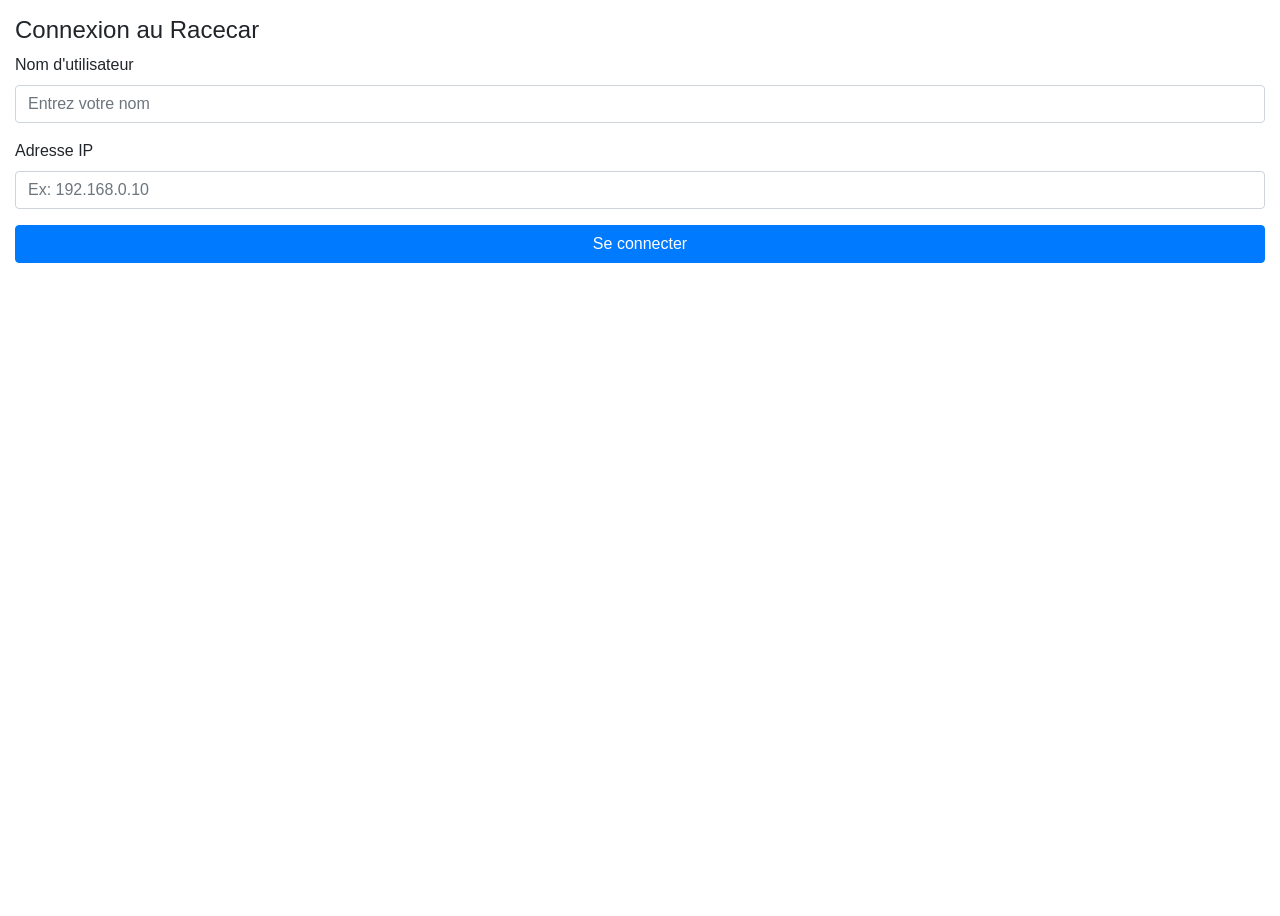
==== racecar_web_interface/dashboard.html @ f4e7b7e4 "l" ====
<!DOCTYPE html>
<html lang="fr-CA">

<head>
    <!-- Required meta tags -->
    <meta charset="UTF-8">
    <meta name="viewport" content="width=device-width, initial-scale=1.0, shrink-to-fit=no">

    <!-- CSS -->
    <link rel="stylesheet" href="css/bootstrap.min.css">
    <link rel="stylesheet" href="css/dashboard.css">

    <!-- JavaScript - Import Dependencies -->
    <!-- jQuery first, then Popper.js, then Bootstrap JS -->
    <script src="js/jquery-3.3.1.slim.min.js"></script>
    <script src="js/popper.min.js"></script>
    <script src="js/bootstrap.min.js"></script>
    <script src="js/virtualjoystick.js"></script>
    <script src="js/roslib.min.js"></script> <!-- rosbridge -->

    <title>GRO525 | Dashboard</title>
</head>

<body>

    <!-- Header -->
    <nav class="navbar navbar-dark bg-dark">
        <div class="container-fluid">
            <span class="navbar-brand mb-0 h1">DASHBOARD</span>
            <span class="text-light" id="userInfo"></span>
            <span class="badge bg-secondary ms-3" id="connectionStatus">Déconnecté</span>
        </div>
    </nav>

    <!-- Main layout BEGIN-->
    <div class="container-fluid">
        <div class="row">
            <!-- Colonne de gauche : Status et Contrôle -->
            <div class="col-md-6">
                
            </div>

            <!-- Colonne de droite : Flux vidéo -->
            <div class="col-md-6">
                <h1 class="text-left">Caméra</h1>
                <div class="video-container">

                    <img id="videoStream" class="w-100" src="http://localhost:8080/stream?topic=/racecar/camera"
                        alt="Flux vidéo ROS">
                </div>
            </div>
        </div>
    </div>
    <!-- Main layout END-->

    <!-- Scripts -->
    <script type="text/javascript" src="js/dashboard.js"></script>
</body>

</html>
---- racecar_web_interface/css/dashboard.css ----
html,
body {
  font-size: 100%;
  font-family: Helvetica;
  height: 100%;
}

/*
 * Sidebar
 */

.sidebar {
  position: fixed;
  top: 0;
  bottom: 0;
  left: 0;
  /* Behind the navbar */
  z-index: 100;
  /* Height of navbar */
  padding: 48px 0 0;
  box-shadow: inset -1px 0 0 rgba(0, 0, 0, .1);
}

.sidebar-sticky {
  position: relative;
  top: 0;
  height: calc(100vh - 48px);
  padding-top: .5rem;
  overflow-x: hidden;
  /* Scrollable contents if viewport is shorter than content. */
  overflow-y: auto;
}

@supports ((position: -webkit-sticky) or (position: sticky)) {
  .sidebar-sticky {
    position: -webkit-sticky;
    position: sticky;
  }
}

.sidebar .nav-link {
  font-weight: 500;
  color: #333;
}

.sidebar .nav-link.active {
  color: #007bff;
}

.sidebar-heading {
  font-size: .75rem;
  text-transform: uppercase;
}

/*
 * Content
 */

[role="main"] {
  /* Space for fixed navbar */
  padding-top: 133px;
}

@media (min-width: 768px) {
  [role="main"] {
    /* Space for fixed navbar */
    padding-top: 48px;
  }
}

/*
 * Navbar
 */

.navbar-brand {
  padding-top: .75rem;
  padding-bottom: .75rem;
  font-size: 1rem;
  background-color: rgba(0, 0, 0, .25);
  box-shadow: inset -1px 0 0 rgba(0, 0, 0, .25);
}

.navbar .form-control {
  padding: .75rem 1rem;
  border-width: 0;
  border-radius: 0;
}

.form-control-dark {
  color: #fff;
  background-color: rgba(255, 255, 255, .1);
  border-color: rgba(255, 255, 255, .1);
}

.form-control-dark:focus {
  border-color: transparent;
  box-shadow: 0 0 0 3px rgba(255, 255, 255, .25);

  .
}
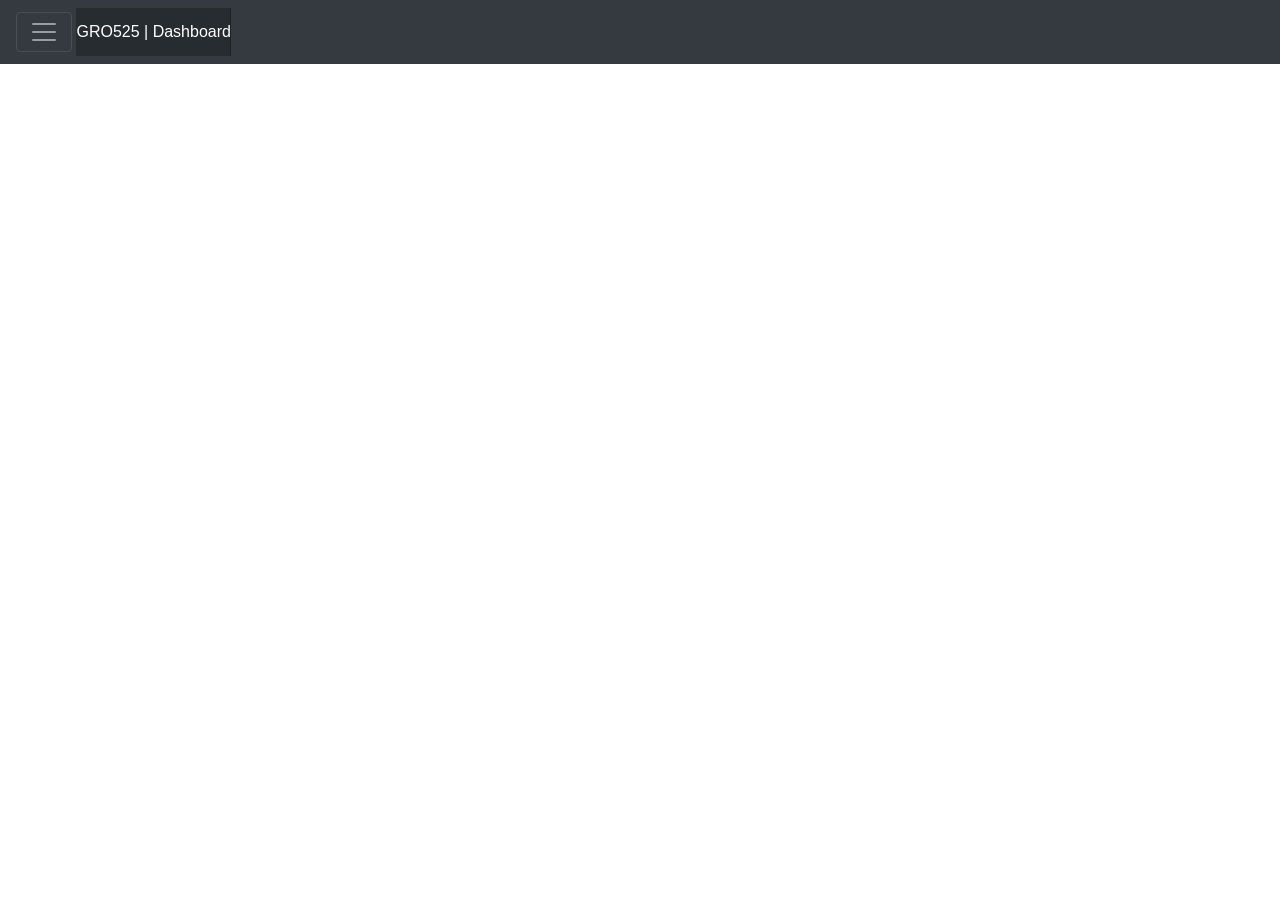
==== commit e845b580: "OK this does not work" ====
--- a/racecar_web_interface/dashboard.html
+++ b/racecar_web_interface/dashboard.html
@@ -22,38 +22,31 @@
 </head>
 
 <body>
+    <!-- Menu BEGIN-->
+    <div class="collapse" id="navbarToggleExternalContent">
+        <div class="bg-dark p-4">
+            <h6 class="text-white h4"></h6>
+        </div>
+    </div>
 
-    <!-- Header -->
     <nav class="navbar navbar-dark bg-dark">
-        <div class="container-fluid">
-            <span class="navbar-brand mb-0 h1">DASHBOARD</span>
-            <span class="text-light" id="userInfo"></span>
-            <span class="badge bg-secondary ms-3" id="connectionStatus">Déconnecté</span>
+        <div>
+            <button class="navbar-toggler" type="button" data-toggle="collapse"
+                data-target="#navbarToggleExternalContent">
+                <span class="navbar-toggler-icon"></span>
+            </button>
+            <a class="navbar-brand mx-auto text-white" id="navbar">GRO525 | Dashboard</a>
         </div>
     </nav>
+    <!-- Menu END-->
 
     <!-- Main layout BEGIN-->
     <div class="container-fluid">
-        <div class="row">
-            <!-- Colonne de gauche : Status et Contrôle -->
-            <div class="col-md-6">
-                
-            </div>
-
-            <!-- Colonne de droite : Flux vidéo -->
-            <div class="col-md-6">
-                <h1 class="text-left">Caméra</h1>
-                <div class="video-container">
-
-                    <img id="videoStream" class="w-100" src="http://localhost:8080/stream?topic=/racecar/camera"
-                        alt="Flux vidéo ROS">
-                </div>
-            </div>
+        <div id="joystick-container">
         </div>
     </div>
-    <!-- Main layout END-->
-
-    <!-- Scripts -->
+    <!-- vvv Use this file for your scripts vvv-->
+    <script type="text/javascript" src="js/common.js"></script>
     <script type="text/javascript" src="js/dashboard.js"></script>
 </body>
 
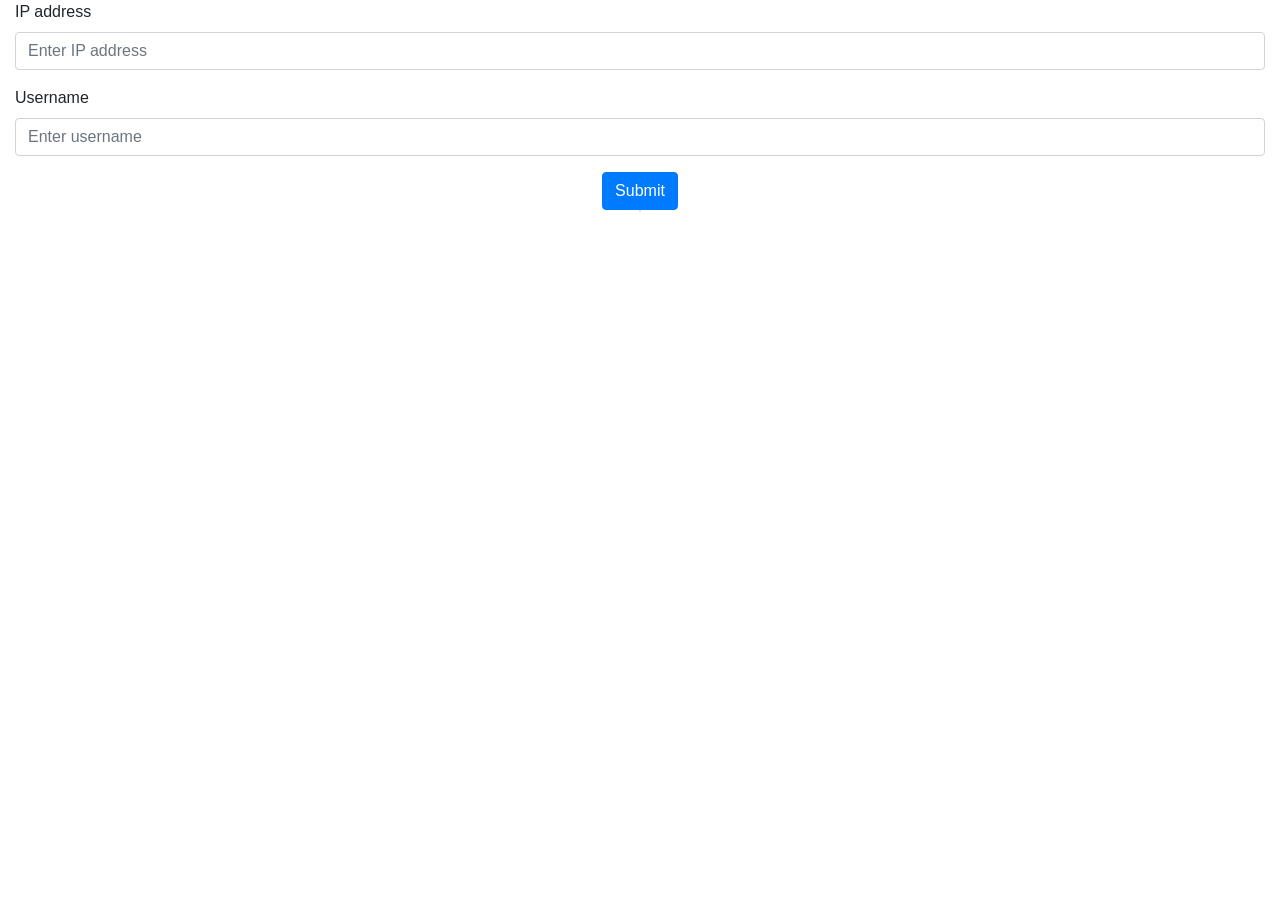
==== commit 71e357c9: "hhhhh" ====
--- a/racecar_web_interface/dashboard.html
+++ b/racecar_web_interface/dashboard.html
@@ -22,31 +22,40 @@
 </head>
 
 <body>
-    <!-- Menu BEGIN-->
-    <div class="collapse" id="navbarToggleExternalContent">
-        <div class="bg-dark p-4">
-            <h6 class="text-white h4"></h6>
-        </div>
-    </div>
 
+    <!-- Header -->
     <nav class="navbar navbar-dark bg-dark">
-        <div>
-            <button class="navbar-toggler" type="button" data-toggle="collapse"
-                data-target="#navbarToggleExternalContent">
-                <span class="navbar-toggler-icon"></span>
-            </button>
-            <a class="navbar-brand mx-auto text-white" id="navbar">GRO525 | Dashboard</a>
+        <div class="container-fluid">
+            <span class="navbar-brand mb-0 h1">DASHBOARD</span>
+            <span class="text-light" id="userInfo"></span>
+            <span class="badge bg-secondary ms-3" id="connectionStatus">Déconnecté</span>
         </div>
     </nav>
-    <!-- Menu END-->
 
     <!-- Main layout BEGIN-->
     <div class="container-fluid">
-        <div id="joystick-container">
+        <div class="row">
+            <!-- Colonne de gauche : Status et Contrôle -->
+            <div class="col-md-6">
+                <div id="joystick" class="border border-primary rounded-circle bg-light"
+                style="width: 300px; height: 300px; position: relative;"> 
+                
+            </div>
+
+            <!-- Colonne de droite : Flux vidéo -->
+            <div class="col-md-6">
+                <h1 class="text-left">Caméra</h1>
+                <div class="video-container">
+
+                    <img id="videoStream" class="w-100" src="http://localhost:8080/stream?topic=/racecar/camera"
+                        alt="Flux vidéo ROS">
+                </div>
+            </div>
         </div>
     </div>
-    <!-- vvv Use this file for your scripts vvv-->
-    <script type="text/javascript" src="js/common.js"></script>
+    <!-- Main layout END-->
+
+    <!-- Scripts -->
     <script type="text/javascript" src="js/dashboard.js"></script>
 </body>
 
--- a/racecar_web_interface/css/dashboard.css
+++ b/racecar_web_interface/css/dashboard.css
@@ -95,6 +95,48 @@
 .form-control-dark:focus {
   border-color: transparent;
   box-shadow: 0 0 0 3px rgba(255, 255, 255, .25);
+}
 
-  .
-}+
+.fixed-card {
+  width: 20rem;
+  height: 20rem;
+  display: flex;
+  flex-direction: column; /* Organise les enfants verticalement */
+  background-color: #f7f7f7;
+  border: 1px solid #c7c7c7;
+  border-radius: 0.25rem;
+}
+
+.card-header {
+  flex-shrink: 0; /* Empêche le titre de se redimensionner */
+  background-color: #343a40; /* Fond sombre pour le titre */
+  color: white; /* Texte blanc */
+  padding: 0.5rem; /* Espacement interne */
+  text-align: center;
+  font-size: 1.5rem;
+}
+
+.scrollable-content {
+  flex-grow: 1; /* Permet au contenu de prendre l'espace restant */
+  overflow-y: auto; /* Ajoute un défilement vertical si nécessaire */
+  padding: 0.5rem; /* Espacement interne pour le contenu */
+  scroll-behavior: smooth;
+}
+
+.video-container {
+    position: relative;
+    width: 100%; /* Prend toute la largeur de la colonne */
+    padding-top: 56.25%; /* Ratio 16:9 pour le lecteur vidéo */
+}
+
+.video-container img {
+    position: absolute;
+    top: 0;
+    left: 0;
+    width: 100%; /* Rend le flux vidéo responsive */
+    height: 100%; /* Maintient le ratio 16:9 */
+    border: 2px solid #000; /* Ajoute une bordure noire */
+    border-radius: 8px; /* Coins arrondis */
+    box-shadow: 0 4px 8px rgba(0, 0, 0, 0.2); /* Ajoute une ombre */
+  }
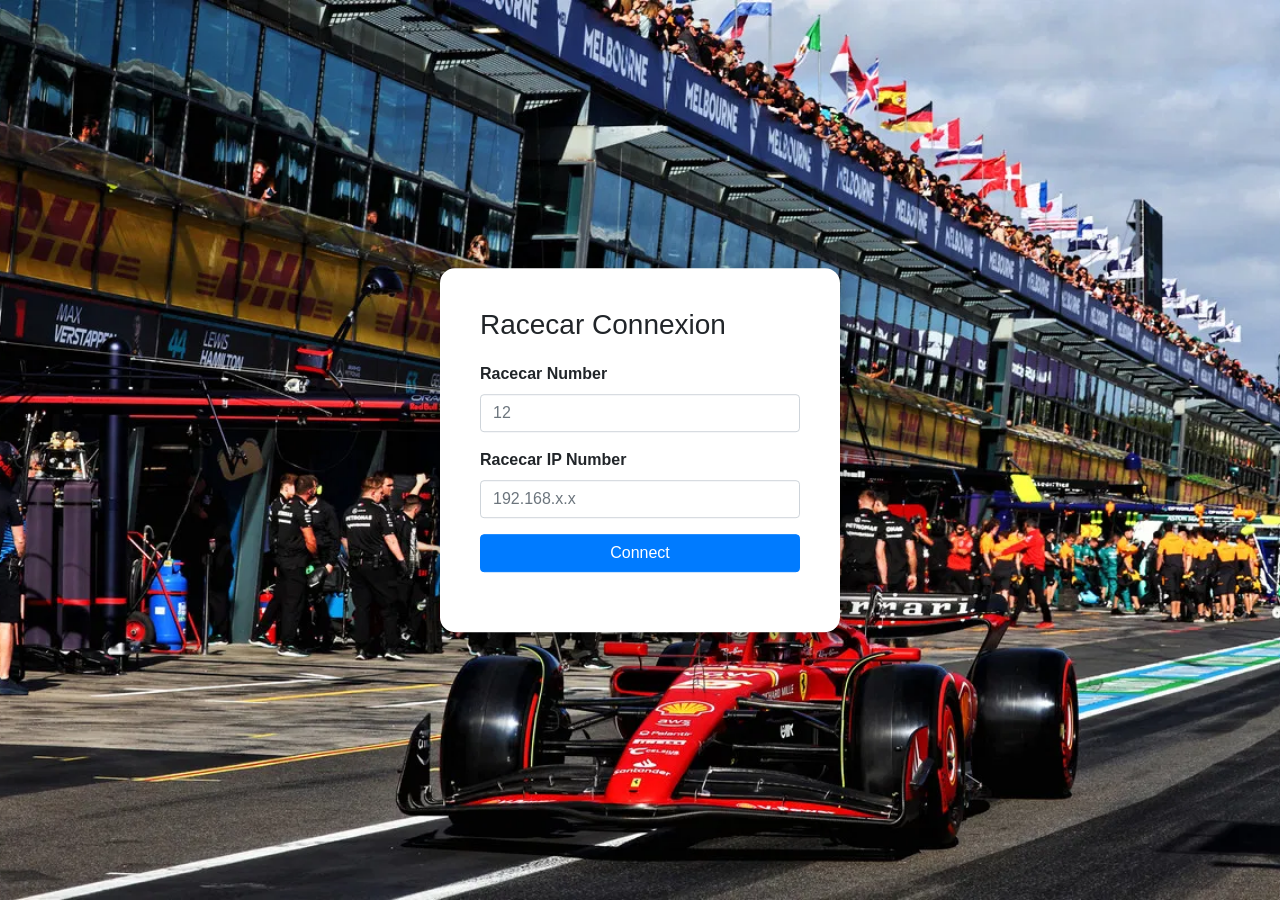
==== commit 795e1c61: "addded logo on navbar" ====
--- a/racecar_web_interface/dashboard.html
+++ b/racecar_web_interface/dashboard.html
@@ -18,7 +18,7 @@
     <script src="js/virtualjoystick.js"></script>
     <script src="js/roslib.min.js"></script> <!-- rosbridge -->
 
-    <title>GRO525 | Dashboard</title>
+    <title>Racecar Dashboard</title>
 </head>
 
 <body>
@@ -26,7 +26,9 @@
     <!-- Header -->
     <nav class="navbar navbar-dark bg-dark">
         <div class="container-fluid">
-            <span class="navbar-brand mb-0 h1">DASHBOARD</span>
+            <a href="#" id="navbar__logo">
+      <img src="images/ferrari_logo.png" alt="Racecar Logo">
+    </a>
             <span class="text-light" id="userInfo"></span>
             <span class="badge bg-secondary ms-3" id="connectionStatus">Déconnecté</span>
         </div>
@@ -37,14 +39,36 @@
         <div class="row">
             <!-- Colonne de gauche : Status et Contrôle -->
             <div class="col-md-6">
-                <div id="joystick" class="border border-primary rounded-circle bg-light"
-                style="width: 300px; height: 300px; position: relative;"> 
-                
+                <label for="speed_range">Speed</label>
+
+                <div class="control-container" style="width: 100%;">
+                    <!-- Speed range slider -->
+                    <input type="range" id="speed_range" name="volume" min="0" max="100"
+                        style="width: 100%; margin-top: 5px;">
+
+                    <!-- Arrow button grid -->
+                    <div class="arrow-grid"
+                        style="display: grid; grid-template-columns: repeat(3, 1fr); gap: 10px; margin-top: 15px;">
+                        <button class="arrow-btn" id="arrow-up-left">↖</button>
+                        <button class="arrow-btn" id="arrow-up">↑</button>
+                        <button class="arrow-btn" id="arrow-up-right">↗</button>
+                        <button class="arrow-btn" id="arrow-down-left">↙</button>
+                        <button class="arrow-btn" id="arrow-down">↓</button>
+                        <button class="arrow-btn" id="arrow-down-right">↘</button>
+                    </div>
+
+                    <button id="stop-button" style="width: 100%; margin-top: 20px; padding: 15px 0; font-size: 20px;
+                       font-weight: bold; color: white; background-color: #d9534f;
+                       border: none; border-radius: 8px; cursor: pointer;
+                       transition: background-color 0.2s;">
+                        STOP
+                    </button>
+                </div>
             </div>
 
             <!-- Colonne de droite : Flux vidéo -->
             <div class="col-md-6">
-                <h1 class="text-left">Caméra</h1>
+                <h1 class="text-center">Caméra</h1>
                 <div class="video-container">
 
                     <img id="videoStream" class="w-100" src="http://localhost:8080/stream?topic=/racecar/camera"
--- a/racecar_web_interface/css/dashboard.css
+++ b/racecar_web_interface/css/dashboard.css
@@ -86,6 +86,12 @@
   border-radius: 0;
 }
 
+#navbar__logo img {
+  height: 50px;  
+  width: auto;
+  display: block;
+}
+
 .form-control-dark {
   color: #fff;
   background-color: rgba(255, 255, 255, .1);
@@ -97,46 +103,26 @@
   box-shadow: 0 0 0 3px rgba(255, 255, 255, .25);
 }
 
-
-.fixed-card {
-  width: 20rem;
-  height: 20rem;
-  display: flex;
-  flex-direction: column; /* Organise les enfants verticalement */
-  background-color: #f7f7f7;
-  border: 1px solid #c7c7c7;
-  border-radius: 0.25rem;
+.arrow-btn {
+  font-size: 24px;
+  padding: 10px;
+  border-radius: 8px;
+  border: 1px solid #ccc;
+  background-color: #f0f0f0;
+  cursor: pointer;
+  transition: background-color 0.2s;
 }
 
-.card-header {
-  flex-shrink: 0; /* Empêche le titre de se redimensionner */
-  background-color: #343a40; /* Fond sombre pour le titre */
-  color: white; /* Texte blanc */
-  padding: 0.5rem; /* Espacement interne */
-  text-align: center;
-  font-size: 1.5rem;
+.arrow-btn:hover {
+  background-color: #d9d9d9;
 }
 
-.scrollable-content {
-  flex-grow: 1; /* Permet au contenu de prendre l'espace restant */
-  overflow-y: auto; /* Ajoute un défilement vertical si nécessaire */
-  padding: 0.5rem; /* Espacement interne pour le contenu */
-  scroll-behavior: smooth;
+.arrow-btn:active {
+  background-color: #bfbfbf;
 }
 
-.video-container {
-    position: relative;
-    width: 100%; /* Prend toute la largeur de la colonne */
-    padding-top: 56.25%; /* Ratio 16:9 pour le lecteur vidéo */
-}
-
-.video-container img {
-    position: absolute;
-    top: 0;
-    left: 0;
-    width: 100%; /* Rend le flux vidéo responsive */
-    height: 100%; /* Maintient le ratio 16:9 */
-    border: 2px solid #000; /* Ajoute une bordure noire */
-    border-radius: 8px; /* Coins arrondis */
-    box-shadow: 0 4px 8px rgba(0, 0, 0, 0.2); /* Ajoute une ombre */
-  }+#speed_range {
+  accent-color: #007bff;
+  height: 6px;
+  border-radius: 4px;
+}
